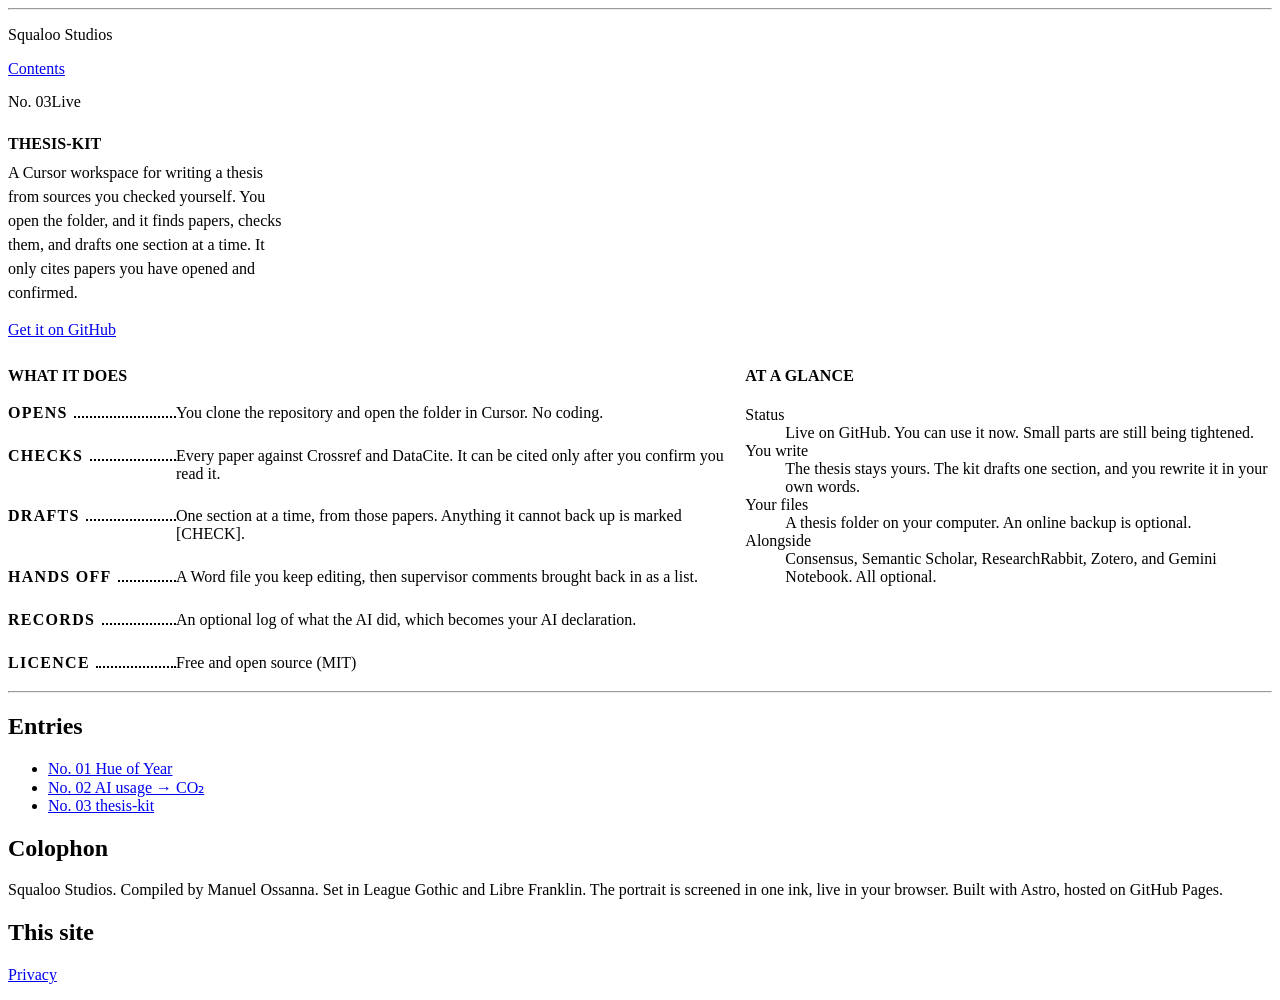
==== thesis-kit/index.html @ c7a9e633 "deploy: 445536633764903cc2e4f4c8d15d0beefd7ffac2" ====
<!DOCTYPE html><html lang="en" data-astro-cid-hkbrpulz><head><meta charset="utf-8"><meta name="viewport" content="width=device-width, initial-scale=1"><title>thesis-kit · Squaloo Studios</title><meta name="description" content="thesis-kit is a Cursor workspace for writing a thesis from sources you checked yourself. Clone it, open the folder, and the assistant works from papers you confirmed."><link rel="canonical" href="https://squaloo.studio/thesis-kit/"><link rel="icon" href="/favicon.svg" type="image/svg+xml"><meta name="theme-color" content="#f3c019"><meta property="og:site_name" content="Squaloo Studios"><meta property="og:title" content="thesis-kit · Squaloo Studios"><meta property="og:description" content="thesis-kit is a Cursor workspace for writing a thesis from sources you checked yourself. Clone it, open the folder, and the assistant works from papers you confirmed."><meta property="og:url" content="https://squaloo.studio/thesis-kit/"><meta property="og:type" content="website"><script>
      // The old site used hash routes (squaloo.studio/#/hue-of-year/support); send them to the real page.
      if (location.hash.startsWith('#/')) location.replace(location.hash.slice(1).replace(/\/?$/, '/'));
    </script><link rel="stylesheet" href="/_astro/RunningHead.ZgSxBYma.css"><style>.reference[data-astro-cid-b4ytup2i]{border-collapse:collapse;border-top:3px solid var(--ink);align-self:start;width:100%}.reference[data-astro-cid-b4ytup2i] caption[data-astro-cid-b4ytup2i]{caption-side:top;text-align:left;font-size:var(--step--1);letter-spacing:.1em;text-transform:uppercase;padding-bottom:.5rem;font-weight:650}.reference[data-astro-cid-b4ytup2i] th[data-astro-cid-b4ytup2i],.reference[data-astro-cid-b4ytup2i] td[data-astro-cid-b4ytup2i]{border-bottom:1px solid var(--ink);text-align:left;vertical-align:baseline;padding:.7rem 0}.reference[data-astro-cid-b4ytup2i] th[data-astro-cid-b4ytup2i]{width:10.5rem;padding-right:var(--space-s);font-weight:400}.reference[data-astro-cid-b4ytup2i] th[data-astro-cid-b4ytup2i] span[data-astro-cid-b4ytup2i]{font-size:var(--step--1);letter-spacing:.08em;text-transform:uppercase;align-items:baseline;gap:.4em;padding-top:.15em;font-weight:650;display:flex}.reference[data-astro-cid-b4ytup2i] th[data-astro-cid-b4ytup2i] span[data-astro-cid-b4ytup2i]:after{content:"";border-bottom:2px dotted;flex:1;min-width:1rem}@media (width<=34rem){.reference[data-astro-cid-b4ytup2i] th[data-astro-cid-b4ytup2i]{width:7.5rem}}
.opener[data-astro-cid-6bwx4xzd]{background:var(--yellow);padding:var(--space-m) var(--gutter) var(--space-xl)}.opener-body[data-astro-cid-6bwx4xzd]{column-gap:var(--space-l);margin-top:var(--space-xl);grid-template-columns:minmax(0,1fr);display:grid}.opener[data-astro-cid-6bwx4xzd][data-aside] .opener-body[data-astro-cid-6bwx4xzd]{grid-template-columns:minmax(0,7fr) minmax(0,5fr);align-items:end}.opener-mark[data-astro-cid-6bwx4xzd]{align-items:center;gap:var(--space-m);margin-bottom:var(--space-m);display:flex}.icon[data-astro-cid-6bwx4xzd]{border-radius:22.5%;width:4.5rem;height:4.5rem}.no[data-astro-cid-6bwx4xzd]{font-family:var(--display);font-size:var(--step-3);line-height:1}h1[data-astro-cid-6bwx4xzd]{font-family:var(--display);font-size:clamp(var(--step-4), 13vw, 12rem);text-transform:uppercase;letter-spacing:.005em;line-height:.82}.lede[data-astro-cid-6bwx4xzd]{max-width:36ch;margin:var(--space-m) 0;font-size:var(--step-1);line-height:1.5}.opener-aside[data-astro-cid-6bwx4xzd]{align-self:end}@media (width<=60rem){.opener[data-astro-cid-6bwx4xzd][data-aside] .opener-body[data-astro-cid-6bwx4xzd]{row-gap:var(--space-l);grid-template-columns:minmax(0,1fr)}.opener-body[data-astro-cid-6bwx4xzd]{margin-top:var(--space-l)}}
.chapter[data-astro-cid-nfi7535y]{gap:var(--space-xl) var(--space-l);padding:var(--space-xl) var(--gutter);grid-template-columns:minmax(0,7fr) minmax(0,5fr);display:grid}h2[data-astro-cid-nfi7535y]{margin-bottom:var(--space-m);font-family:var(--display);font-size:var(--step-3);text-transform:uppercase;letter-spacing:.01em;padding-bottom:.4rem;line-height:1}@media (width<=60rem){.chapter[data-astro-cid-nfi7535y]{grid-template-columns:minmax(0,1fr)}}
</style></head><body data-astro-cid-hkbrpulz><header class="opener" data-astro-cid-6bwx4xzd><div class="running-head" data-astro-cid-xselyit6><hr class="double-rule" data-astro-cid-xselyit6><div class="running-row" data-astro-cid-xselyit6><p data-astro-cid-xselyit6>Squaloo Studios</p><nav aria-label="Page" data-astro-cid-xselyit6><a href="/#contents" data-astro-cid-xselyit6>Contents</a></nav></div></div><div class="opener-body" data-astro-cid-6bwx4xzd><div class="opener-text" data-astro-cid-6bwx4xzd><div class="opener-mark" data-astro-cid-6bwx4xzd><p class="no" data-astro-cid-6bwx4xzd>No. 03</p><span class="stamp" data-state="live" data-astro-cid-6bwx4xzd>Live</span></div><h1 data-astro-cid-6bwx4xzd>thesis-kit</h1><p class="lede" data-astro-cid-6bwx4xzd>A Cursor workspace for writing a thesis from sources you checked yourself. You open the folder, and it finds papers, checks them, and drafts one section at a time. It only cites papers you have opened and confirmed.</p><p class="actions" data-astro-cid-nfi7535y><a class="button" href="https://github.com/squaloo-studio/thesis-kit" rel="noopener" data-astro-cid-nfi7535y>Get it on GitHub</a></p></div></div></header><main class="chapter" data-astro-cid-nfi7535y><section aria-labelledby="does-title" data-astro-cid-nfi7535y><h2 id="does-title" class="rule-under" data-astro-cid-nfi7535y>What it does</h2><table class="reference" data-astro-cid-b4ytup2i><tbody data-astro-cid-b4ytup2i><tr data-astro-cid-b4ytup2i><th scope="row" data-astro-cid-b4ytup2i><span data-astro-cid-b4ytup2i>Opens</span></th><td data-astro-cid-b4ytup2i>You clone the repository and open the folder in Cursor. No coding.</td></tr><tr data-astro-cid-b4ytup2i><th scope="row" data-astro-cid-b4ytup2i><span data-astro-cid-b4ytup2i>Checks</span></th><td data-astro-cid-b4ytup2i>Every paper against Crossref and DataCite. It can be cited only after you confirm you read it.</td></tr><tr data-astro-cid-b4ytup2i><th scope="row" data-astro-cid-b4ytup2i><span data-astro-cid-b4ytup2i>Drafts</span></th><td data-astro-cid-b4ytup2i>One section at a time, from those papers. Anything it cannot back up is marked [CHECK].</td></tr><tr data-astro-cid-b4ytup2i><th scope="row" data-astro-cid-b4ytup2i><span data-astro-cid-b4ytup2i>Hands off</span></th><td data-astro-cid-b4ytup2i>A Word file you keep editing, then supervisor comments brought back in as a list.</td></tr><tr data-astro-cid-b4ytup2i><th scope="row" data-astro-cid-b4ytup2i><span data-astro-cid-b4ytup2i>Records</span></th><td data-astro-cid-b4ytup2i>An optional log of what the AI did, which becomes your AI declaration.</td></tr><tr data-astro-cid-b4ytup2i><th scope="row" data-astro-cid-b4ytup2i><span data-astro-cid-b4ytup2i>Licence</span></th><td data-astro-cid-b4ytup2i>Free and open source (MIT)</td></tr></tbody></table></section><section aria-labelledby="glance-title" data-astro-cid-nfi7535y><h2 id="glance-title" class="rule-under" data-astro-cid-nfi7535y>At a glance</h2><dl class="facts" data-astro-cid-nfi7535y><div data-astro-cid-nfi7535y><dt data-astro-cid-nfi7535y>Status</dt><dd data-astro-cid-nfi7535y>Live on GitHub. You can use it now. Small parts are still being tightened.</dd></div><div data-astro-cid-nfi7535y><dt data-astro-cid-nfi7535y>You write</dt><dd data-astro-cid-nfi7535y>The thesis stays yours. The kit drafts one section, and you rewrite it in your own words.</dd></div><div data-astro-cid-nfi7535y><dt data-astro-cid-nfi7535y>Your files</dt><dd data-astro-cid-nfi7535y>A thesis folder on your computer. An online backup is optional.</dd></div><div data-astro-cid-nfi7535y><dt data-astro-cid-nfi7535y>Alongside</dt><dd data-astro-cid-nfi7535y>Consensus, Semantic Scholar, ResearchRabbit, Zotero, and Gemini Notebook. All optional.</dd></div></dl></section></main><footer class="colophon" data-astro-cid-hkbrpulz><hr class="double-rule" data-astro-cid-hkbrpulz><div class="colophon-grid" data-astro-cid-hkbrpulz><nav aria-label="Entries" data-astro-cid-hkbrpulz><h2 class="label" data-astro-cid-hkbrpulz>Entries</h2><ul data-astro-cid-hkbrpulz><li data-astro-cid-hkbrpulz><a href="/hue-of-year/" data-astro-cid-hkbrpulz>No. 01 Hue of Year</a></li><li data-astro-cid-hkbrpulz><a href="/ai-co2/" data-astro-cid-hkbrpulz>No. 02 AI usage → CO₂</a></li><li data-astro-cid-hkbrpulz><a href="/thesis-kit/" data-astro-cid-hkbrpulz>No. 03 thesis-kit</a></li></ul></nav><div data-astro-cid-hkbrpulz><h2 class="label" data-astro-cid-hkbrpulz>Colophon</h2><p data-astro-cid-hkbrpulz>Squaloo Studios. Compiled by Manuel Ossanna. Set in League Gothic and Libre Franklin. The portrait is screened in one ink, live in your browser. Built with Astro, hosted on GitHub Pages.</p></div><div data-astro-cid-hkbrpulz><h2 class="label" data-astro-cid-hkbrpulz>This site</h2><p data-astro-cid-hkbrpulz><a href="/privacy/" data-astro-cid-hkbrpulz>Privacy</a></p></div></div></footer></body></html>
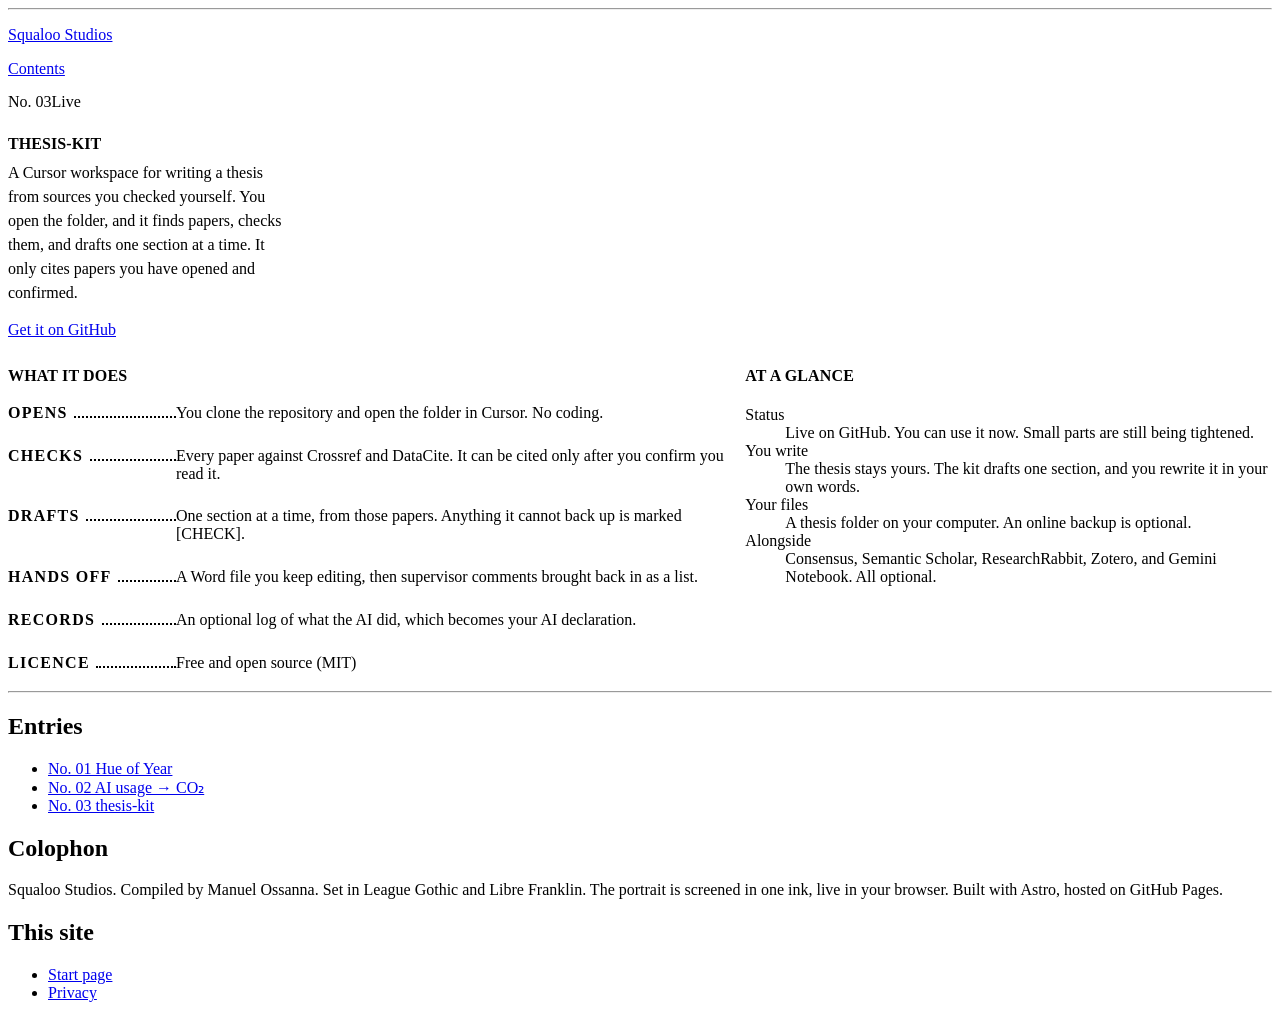
==== commit 098dbc76: "deploy: e56f5dfc431e530fb1ce541986961c4c0fd5ae86" ====
--- a/thesis-kit/index.html
+++ b/thesis-kit/index.html
@@ -4,4 +4,4 @@
     </script><link rel="stylesheet" href="/_astro/RunningHead.ZgSxBYma.css"><style>.reference[data-astro-cid-b4ytup2i]{border-collapse:collapse;border-top:3px solid var(--ink);align-self:start;width:100%}.reference[data-astro-cid-b4ytup2i] caption[data-astro-cid-b4ytup2i]{caption-side:top;text-align:left;font-size:var(--step--1);letter-spacing:.1em;text-transform:uppercase;padding-bottom:.5rem;font-weight:650}.reference[data-astro-cid-b4ytup2i] th[data-astro-cid-b4ytup2i],.reference[data-astro-cid-b4ytup2i] td[data-astro-cid-b4ytup2i]{border-bottom:1px solid var(--ink);text-align:left;vertical-align:baseline;padding:.7rem 0}.reference[data-astro-cid-b4ytup2i] th[data-astro-cid-b4ytup2i]{width:10.5rem;padding-right:var(--space-s);font-weight:400}.reference[data-astro-cid-b4ytup2i] th[data-astro-cid-b4ytup2i] span[data-astro-cid-b4ytup2i]{font-size:var(--step--1);letter-spacing:.08em;text-transform:uppercase;align-items:baseline;gap:.4em;padding-top:.15em;font-weight:650;display:flex}.reference[data-astro-cid-b4ytup2i] th[data-astro-cid-b4ytup2i] span[data-astro-cid-b4ytup2i]:after{content:"";border-bottom:2px dotted;flex:1;min-width:1rem}@media (width<=34rem){.reference[data-astro-cid-b4ytup2i] th[data-astro-cid-b4ytup2i]{width:7.5rem}}
 .opener[data-astro-cid-6bwx4xzd]{background:var(--yellow);padding:var(--space-m) var(--gutter) var(--space-xl)}.opener-body[data-astro-cid-6bwx4xzd]{column-gap:var(--space-l);margin-top:var(--space-xl);grid-template-columns:minmax(0,1fr);display:grid}.opener[data-astro-cid-6bwx4xzd][data-aside] .opener-body[data-astro-cid-6bwx4xzd]{grid-template-columns:minmax(0,7fr) minmax(0,5fr);align-items:end}.opener-mark[data-astro-cid-6bwx4xzd]{align-items:center;gap:var(--space-m);margin-bottom:var(--space-m);display:flex}.icon[data-astro-cid-6bwx4xzd]{border-radius:22.5%;width:4.5rem;height:4.5rem}.no[data-astro-cid-6bwx4xzd]{font-family:var(--display);font-size:var(--step-3);line-height:1}h1[data-astro-cid-6bwx4xzd]{font-family:var(--display);font-size:clamp(var(--step-4), 13vw, 12rem);text-transform:uppercase;letter-spacing:.005em;line-height:.82}.lede[data-astro-cid-6bwx4xzd]{max-width:36ch;margin:var(--space-m) 0;font-size:var(--step-1);line-height:1.5}.opener-aside[data-astro-cid-6bwx4xzd]{align-self:end}@media (width<=60rem){.opener[data-astro-cid-6bwx4xzd][data-aside] .opener-body[data-astro-cid-6bwx4xzd]{row-gap:var(--space-l);grid-template-columns:minmax(0,1fr)}.opener-body[data-astro-cid-6bwx4xzd]{margin-top:var(--space-l)}}
 .chapter[data-astro-cid-nfi7535y]{gap:var(--space-xl) var(--space-l);padding:var(--space-xl) var(--gutter);grid-template-columns:minmax(0,7fr) minmax(0,5fr);display:grid}h2[data-astro-cid-nfi7535y]{margin-bottom:var(--space-m);font-family:var(--display);font-size:var(--step-3);text-transform:uppercase;letter-spacing:.01em;padding-bottom:.4rem;line-height:1}@media (width<=60rem){.chapter[data-astro-cid-nfi7535y]{grid-template-columns:minmax(0,1fr)}}
-</style></head><body data-astro-cid-hkbrpulz><header class="opener" data-astro-cid-6bwx4xzd><div class="running-head" data-astro-cid-xselyit6><hr class="double-rule" data-astro-cid-xselyit6><div class="running-row" data-astro-cid-xselyit6><p data-astro-cid-xselyit6>Squaloo Studios</p><nav aria-label="Page" data-astro-cid-xselyit6><a href="/#contents" data-astro-cid-xselyit6>Contents</a></nav></div></div><div class="opener-body" data-astro-cid-6bwx4xzd><div class="opener-text" data-astro-cid-6bwx4xzd><div class="opener-mark" data-astro-cid-6bwx4xzd><p class="no" data-astro-cid-6bwx4xzd>No. 03</p><span class="stamp" data-state="live" data-astro-cid-6bwx4xzd>Live</span></div><h1 data-astro-cid-6bwx4xzd>thesis-kit</h1><p class="lede" data-astro-cid-6bwx4xzd>A Cursor workspace for writing a thesis from sources you checked yourself. You open the folder, and it finds papers, checks them, and drafts one section at a time. It only cites papers you have opened and confirmed.</p><p class="actions" data-astro-cid-nfi7535y><a class="button" href="https://github.com/squaloo-studio/thesis-kit" rel="noopener" data-astro-cid-nfi7535y>Get it on GitHub</a></p></div></div></header><main class="chapter" data-astro-cid-nfi7535y><section aria-labelledby="does-title" data-astro-cid-nfi7535y><h2 id="does-title" class="rule-under" data-astro-cid-nfi7535y>What it does</h2><table class="reference" data-astro-cid-b4ytup2i><tbody data-astro-cid-b4ytup2i><tr data-astro-cid-b4ytup2i><th scope="row" data-astro-cid-b4ytup2i><span data-astro-cid-b4ytup2i>Opens</span></th><td data-astro-cid-b4ytup2i>You clone the repository and open the folder in Cursor. No coding.</td></tr><tr data-astro-cid-b4ytup2i><th scope="row" data-astro-cid-b4ytup2i><span data-astro-cid-b4ytup2i>Checks</span></th><td data-astro-cid-b4ytup2i>Every paper against Crossref and DataCite. It can be cited only after you confirm you read it.</td></tr><tr data-astro-cid-b4ytup2i><th scope="row" data-astro-cid-b4ytup2i><span data-astro-cid-b4ytup2i>Drafts</span></th><td data-astro-cid-b4ytup2i>One section at a time, from those papers. Anything it cannot back up is marked [CHECK].</td></tr><tr data-astro-cid-b4ytup2i><th scope="row" data-astro-cid-b4ytup2i><span data-astro-cid-b4ytup2i>Hands off</span></th><td data-astro-cid-b4ytup2i>A Word file you keep editing, then supervisor comments brought back in as a list.</td></tr><tr data-astro-cid-b4ytup2i><th scope="row" data-astro-cid-b4ytup2i><span data-astro-cid-b4ytup2i>Records</span></th><td data-astro-cid-b4ytup2i>An optional log of what the AI did, which becomes your AI declaration.</td></tr><tr data-astro-cid-b4ytup2i><th scope="row" data-astro-cid-b4ytup2i><span data-astro-cid-b4ytup2i>Licence</span></th><td data-astro-cid-b4ytup2i>Free and open source (MIT)</td></tr></tbody></table></section><section aria-labelledby="glance-title" data-astro-cid-nfi7535y><h2 id="glance-title" class="rule-under" data-astro-cid-nfi7535y>At a glance</h2><dl class="facts" data-astro-cid-nfi7535y><div data-astro-cid-nfi7535y><dt data-astro-cid-nfi7535y>Status</dt><dd data-astro-cid-nfi7535y>Live on GitHub. You can use it now. Small parts are still being tightened.</dd></div><div data-astro-cid-nfi7535y><dt data-astro-cid-nfi7535y>You write</dt><dd data-astro-cid-nfi7535y>The thesis stays yours. The kit drafts one section, and you rewrite it in your own words.</dd></div><div data-astro-cid-nfi7535y><dt data-astro-cid-nfi7535y>Your files</dt><dd data-astro-cid-nfi7535y>A thesis folder on your computer. An online backup is optional.</dd></div><div data-astro-cid-nfi7535y><dt data-astro-cid-nfi7535y>Alongside</dt><dd data-astro-cid-nfi7535y>Consensus, Semantic Scholar, ResearchRabbit, Zotero, and Gemini Notebook. All optional.</dd></div></dl></section></main><footer class="colophon" data-astro-cid-hkbrpulz><hr class="double-rule" data-astro-cid-hkbrpulz><div class="colophon-grid" data-astro-cid-hkbrpulz><nav aria-label="Entries" data-astro-cid-hkbrpulz><h2 class="label" data-astro-cid-hkbrpulz>Entries</h2><ul data-astro-cid-hkbrpulz><li data-astro-cid-hkbrpulz><a href="/hue-of-year/" data-astro-cid-hkbrpulz>No. 01 Hue of Year</a></li><li data-astro-cid-hkbrpulz><a href="/ai-co2/" data-astro-cid-hkbrpulz>No. 02 AI usage → CO₂</a></li><li data-astro-cid-hkbrpulz><a href="/thesis-kit/" data-astro-cid-hkbrpulz>No. 03 thesis-kit</a></li></ul></nav><div data-astro-cid-hkbrpulz><h2 class="label" data-astro-cid-hkbrpulz>Colophon</h2><p data-astro-cid-hkbrpulz>Squaloo Studios. Compiled by Manuel Ossanna. Set in League Gothic and Libre Franklin. The portrait is screened in one ink, live in your browser. Built with Astro, hosted on GitHub Pages.</p></div><div data-astro-cid-hkbrpulz><h2 class="label" data-astro-cid-hkbrpulz>This site</h2><p data-astro-cid-hkbrpulz><a href="/privacy/" data-astro-cid-hkbrpulz>Privacy</a></p></div></div></footer></body></html>+</style></head><body data-astro-cid-hkbrpulz><header class="opener" data-astro-cid-6bwx4xzd><div class="running-head" data-astro-cid-xselyit6><hr class="double-rule" data-astro-cid-xselyit6><div class="running-row" data-astro-cid-xselyit6><p data-astro-cid-xselyit6><a href="/" data-astro-cid-xselyit6>Squaloo Studios</a></p><nav aria-label="Page" data-astro-cid-xselyit6><a href="/#contents" data-astro-cid-xselyit6>Contents</a></nav></div></div><div class="opener-body" data-astro-cid-6bwx4xzd><div class="opener-text" data-astro-cid-6bwx4xzd><div class="opener-mark" data-astro-cid-6bwx4xzd><p class="no" data-astro-cid-6bwx4xzd>No. 03</p><span class="stamp" data-state="live" data-astro-cid-6bwx4xzd>Live</span></div><h1 data-astro-cid-6bwx4xzd>thesis-kit</h1><p class="lede" data-astro-cid-6bwx4xzd>A Cursor workspace for writing a thesis from sources you checked yourself. You open the folder, and it finds papers, checks them, and drafts one section at a time. It only cites papers you have opened and confirmed.</p><p class="actions" data-astro-cid-nfi7535y><a class="button" href="https://github.com/squaloo-studio/thesis-kit" rel="noopener" data-astro-cid-nfi7535y>Get it on GitHub</a></p></div></div></header><main class="chapter" data-astro-cid-nfi7535y><section aria-labelledby="does-title" data-astro-cid-nfi7535y><h2 id="does-title" class="rule-under" data-astro-cid-nfi7535y>What it does</h2><table class="reference" data-astro-cid-b4ytup2i><tbody data-astro-cid-b4ytup2i><tr data-astro-cid-b4ytup2i><th scope="row" data-astro-cid-b4ytup2i><span data-astro-cid-b4ytup2i>Opens</span></th><td data-astro-cid-b4ytup2i>You clone the repository and open the folder in Cursor. No coding.</td></tr><tr data-astro-cid-b4ytup2i><th scope="row" data-astro-cid-b4ytup2i><span data-astro-cid-b4ytup2i>Checks</span></th><td data-astro-cid-b4ytup2i>Every paper against Crossref and DataCite. It can be cited only after you confirm you read it.</td></tr><tr data-astro-cid-b4ytup2i><th scope="row" data-astro-cid-b4ytup2i><span data-astro-cid-b4ytup2i>Drafts</span></th><td data-astro-cid-b4ytup2i>One section at a time, from those papers. Anything it cannot back up is marked [CHECK].</td></tr><tr data-astro-cid-b4ytup2i><th scope="row" data-astro-cid-b4ytup2i><span data-astro-cid-b4ytup2i>Hands off</span></th><td data-astro-cid-b4ytup2i>A Word file you keep editing, then supervisor comments brought back in as a list.</td></tr><tr data-astro-cid-b4ytup2i><th scope="row" data-astro-cid-b4ytup2i><span data-astro-cid-b4ytup2i>Records</span></th><td data-astro-cid-b4ytup2i>An optional log of what the AI did, which becomes your AI declaration.</td></tr><tr data-astro-cid-b4ytup2i><th scope="row" data-astro-cid-b4ytup2i><span data-astro-cid-b4ytup2i>Licence</span></th><td data-astro-cid-b4ytup2i>Free and open source (MIT)</td></tr></tbody></table></section><section aria-labelledby="glance-title" data-astro-cid-nfi7535y><h2 id="glance-title" class="rule-under" data-astro-cid-nfi7535y>At a glance</h2><dl class="facts" data-astro-cid-nfi7535y><div data-astro-cid-nfi7535y><dt data-astro-cid-nfi7535y>Status</dt><dd data-astro-cid-nfi7535y>Live on GitHub. You can use it now. Small parts are still being tightened.</dd></div><div data-astro-cid-nfi7535y><dt data-astro-cid-nfi7535y>You write</dt><dd data-astro-cid-nfi7535y>The thesis stays yours. The kit drafts one section, and you rewrite it in your own words.</dd></div><div data-astro-cid-nfi7535y><dt data-astro-cid-nfi7535y>Your files</dt><dd data-astro-cid-nfi7535y>A thesis folder on your computer. An online backup is optional.</dd></div><div data-astro-cid-nfi7535y><dt data-astro-cid-nfi7535y>Alongside</dt><dd data-astro-cid-nfi7535y>Consensus, Semantic Scholar, ResearchRabbit, Zotero, and Gemini Notebook. All optional.</dd></div></dl></section></main><footer class="colophon" data-astro-cid-hkbrpulz><hr class="double-rule" data-astro-cid-hkbrpulz><div class="colophon-grid" data-astro-cid-hkbrpulz><nav aria-label="Entries" data-astro-cid-hkbrpulz><h2 class="label" data-astro-cid-hkbrpulz>Entries</h2><ul data-astro-cid-hkbrpulz><li data-astro-cid-hkbrpulz><a href="/hue-of-year/" data-astro-cid-hkbrpulz>No. 01 Hue of Year</a></li><li data-astro-cid-hkbrpulz><a href="/ai-co2/" data-astro-cid-hkbrpulz>No. 02 AI usage → CO₂</a></li><li data-astro-cid-hkbrpulz><a href="/thesis-kit/" data-astro-cid-hkbrpulz>No. 03 thesis-kit</a></li></ul></nav><div data-astro-cid-hkbrpulz><h2 class="label" data-astro-cid-hkbrpulz>Colophon</h2><p data-astro-cid-hkbrpulz>Squaloo Studios. Compiled by Manuel Ossanna. Set in League Gothic and Libre Franklin. The portrait is screened in one ink, live in your browser. Built with Astro, hosted on GitHub Pages.</p></div><div data-astro-cid-hkbrpulz><h2 class="label" data-astro-cid-hkbrpulz>This site</h2><ul data-astro-cid-hkbrpulz><li data-astro-cid-hkbrpulz><a href="/" data-astro-cid-hkbrpulz>Start page</a></li><li data-astro-cid-hkbrpulz><a href="/privacy/" data-astro-cid-hkbrpulz>Privacy</a></li></ul></div></div></footer></body></html>
